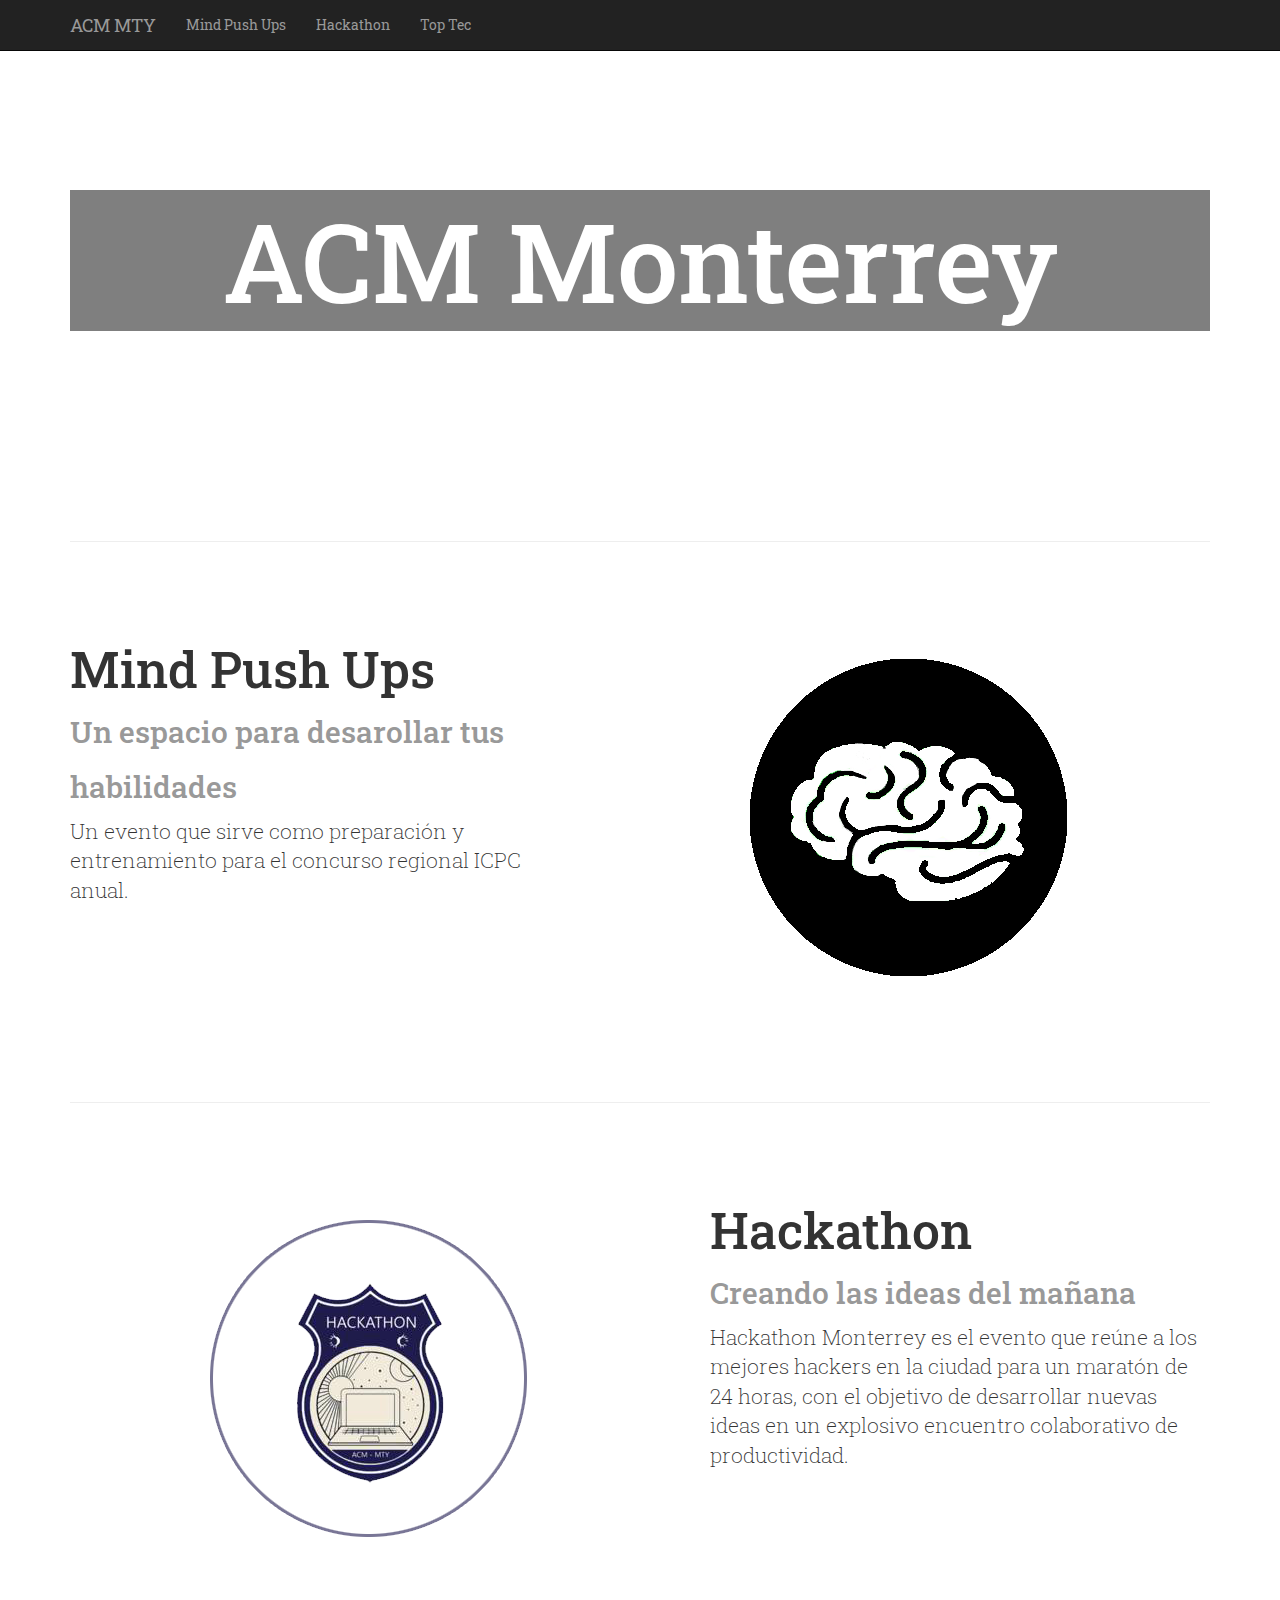
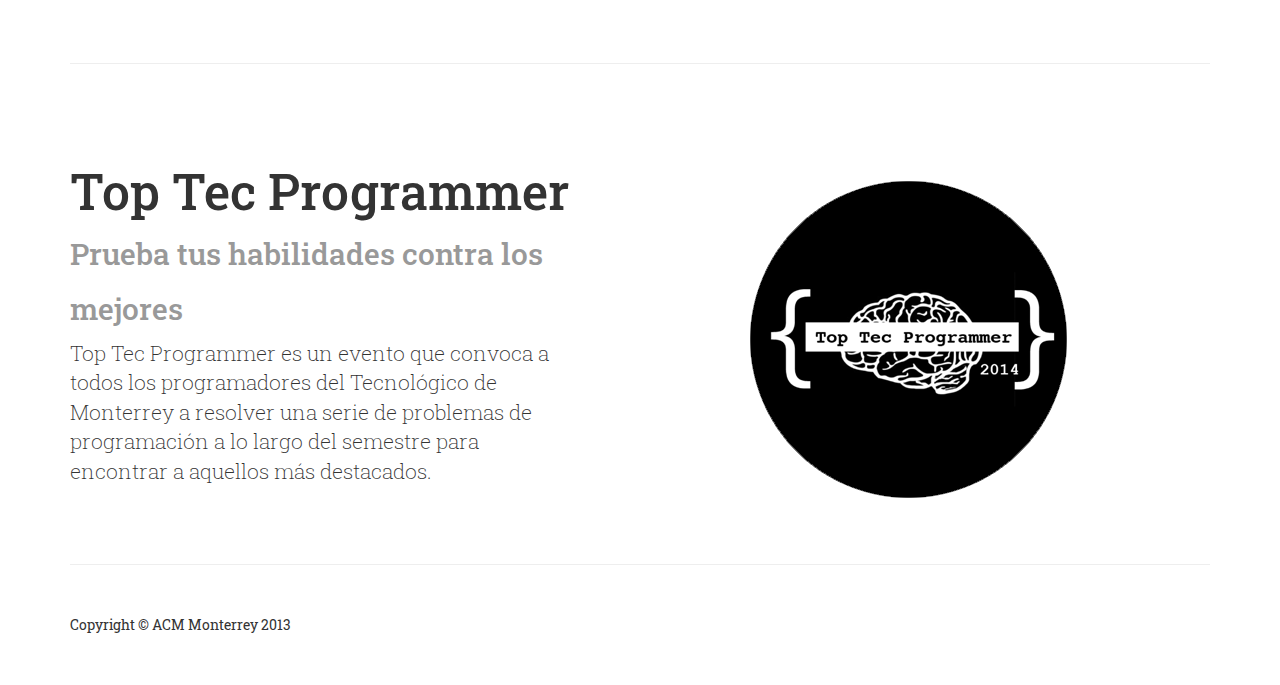
==== one-page-wonder/index.html @ 6a70ae65 "deleted the ai file and made some changes" ====
<!DOCTYPE html>
<html lang="en">

<head>
    <meta charset="utf-8">
    <meta name="viewport" content="width=device-width, initial-scale=1.0">
    <meta name="description" content="">
    <meta name="author" content="">

    <title>ACM MTY</title>

    <!-- Bootstrap core CSS -->
    <link href="css/bootstrap.css" rel="stylesheet">

    <!-- Custom CSS for the 'One Page Wonder' Template -->
    <link href="css/one-page-wonder.css" rel="stylesheet">
    <!-- Fonts used for the website --> 
    <link href='http://fonts.googleapis.com/css?family=Roboto+Slab' rel='stylesheet' type='text/css'>
</head>

<body>

    <nav class="navbar navbar-fixed-top navbar-inverse" role="navigation">
        <div class="container">
            <div class="navbar-header">
                <button type="button" class="navbar-toggle" data-toggle="collapse" data-target=".navbar-ex1-collapse">
                    <span class="sr-only">Toggle navigation</span>
                    <span class="icon-bar"></span>
                    <span class="icon-bar"></span>
                    <span class="icon-bar"></span>
                </button>
                <a class="navbar-brand" href="#">ACM MTY</a>
            </div>

            <!-- Collect the nav links, forms, and other content for toggling -->
            <div class="collapse navbar-collapse navbar-ex1-collapse">
                <ul class="nav navbar-nav">
                    <li><a href="#about">Mind Push Ups</a>
                    </li>
                    <li><a href="#services">Hackathon</a>
                    </li>
                    <li><a href="#contact">Top Tec</a>
                    </li>
                </ul>
            </div>
            <!-- /.navbar-collapse -->
        </div>
        <!-- /.container -->
    </nav>

    <div class="header-image">
        <div class="headline">
            <div class="container">

                <h1>ACM Monterrey</h1>
            </div>
        </div>
        
    </div>

    <!-- /header-image -->

    <div class="container">

        <!-- START THE FEATURETTES -->

        <hr class="featurette-divider">

        <div class="featurette" id="about">
            <img class="featurette-image img-circle img-responsive pull-right" src="..\mindCIRCLE2.png">


            <h2 class="featurette-heading">Mind Push Ups <br /> 
                <span class="text-muted">Un espacio para desarollar tus habilidades</span>
            </h2>
            <p class="lead">Un evento que sirve como preparación y entrenamiento para el concurso regional ICPC anual.</p>
        </div>

        <hr class="featurette-divider">

        <div class="featurette" id="services">
            <img class="featurette-image img-circle img-responsive pull-left" src="../CIRCLEthon.png">
            <h2 class="featurette-heading">Hackathon <br />
                <span class="text-muted">Creando las ideas del ma&ntilde;ana</span>
            </h2>
            <p class="lead">Hackathon Monterrey es el evento que reúne a los mejores hackers en la ciudad para un maratón de 24 horas, con el objetivo de desarrollar nuevas ideas en un explosivo encuentro colaborativo de productividad.</p>
        </div>

        <hr class="featurette-divider">

        <div class="featurette" id="contact">
            <img class="featurette-image img-circle img-responsive pull-right" src="..\CIRCLEthon copy.png">
            <h2 class="featurette-heading">Top Tec Programmer
                <span class="text-muted">Prueba tus habilidades contra los mejores</span>
            </h2>
            <p class="lead">Top Tec Programmer es un evento que convoca a todos los programadores del Tecnológico de Monterrey a resolver una serie de problemas de programación a lo largo del semestre para encontrar a aquellos más destacados.</p>
        </div>

        <!-- /END THE FEATURETTES -->

        <hr>

        <!-- FOOTER -->
        <footer>
            <p>Copyright &copy; ACM Monterrey 2013</p>
        </footer>
        <!-- /END OF FOOTER -->

    </div>
    <!-- /container -->

    <!-- JavaScript -->
    <script src="js/jquery-1.10.2.js"></script>
    <script src="js/bootstrap.js"></script>

</body>

</html>
---- one-page-wonder/css/one-page-wonder.css ----
body {
	margin-top: 50px; /* 50px is the height of the navbar - change this if the navbarn height changes */
}

.header-image {
	/*background: url(http://i.imgur.com/IEyibwl.jpg); repeat; 
	Use a tiling background image or a full width image - if you're using full width you will need to change no-repeat center center cover  */
	background: url(http://i.imgur.com/wIACOGU.jpg);
	background-position: center;
	background-repeat: no-repeat;
	background-size: cover;
	height: auto;
	display: block;
	width: 100%;

	text-align: center;
}

.headline {
	padding: 120px 0;
}

.headline > .container > h1 {
	font-size: 110px;
	font-family: 'Roboto Slab', sans-serif;
	color: white;
	padding: 10px;
	background: rgba(0, 0, 0, 0.5);

}

.headline > .container > h2 {
	font-size: 77px;
	background: rgba(0, 0, 0, 0.5);
}

.featurette-divider {
	margin: 80px 0;
}
.featurette {
	overflow: hidden; 
}

.featurette-image.pull-left {
	margin-right: 40px;
}
.featurette-image.pull-right {
	margin-left: 40px;
}

.featurette-heading {
	font-size: 50px;
}

footer {
	margin: 50px 0;
}

/* RESPONSIVE CSS */

@media (max-width: 1200px) {

.headline > .container > h1 {font-size: 140px;}
.headline > .container > h2 {font-size: 63px;}
.featurette-divider {margin: 50px 0;}
.featurette-image.pull-left {margin-right: 20px;}
.featurette-image.pull-right {margin-left: 20px;}
.featurette-heading {font-size: 35px;}

}

@media (max-width: 991px) {

.headline > .container > h1 {font-size: 105px;}
.headline > .container > h2 {font-size: 50px;}
.featurette-divider {margin: 40px 0;}
.featurette-image {max-width: 50%;}
.featurette-image.pull-left {margin-right: 10px;}
.featurette-image.pull-right {margin-left: 10px;}
.featurette-heading {font-size: 30px;}

}

@media (max-width: 768px) {
	
.container {margin: 0 15px;}
.featurette-divider {margin: 40px 0;}
.featurette-heading {font-size: 25px;}

}


@media (max-width: 668px) {

.headline > .container > h1 {font-size: 70px;}
.headline > .container > h2 {font-size: 32px;}
.featurette-divider {margin: 30px 0;}

}

@media (max-width: 640px) {

.headline {padding: 75px 0 25px 0;}
.headline > .container > h1 {font-size: 60px;}
.headline > .container > h2 {font-size: 30px;}

}

@media (max-width: 375px) {

.featurette-divider {margin: 10px 0;}
.featurette-image {max-width: 100%;}
.featurette-image.pull-left {margin-right: 0; margin-bottom: 10px;}
.featurette-image.pull-right {margin-left: 0; margin-bottom: 10px;}

}
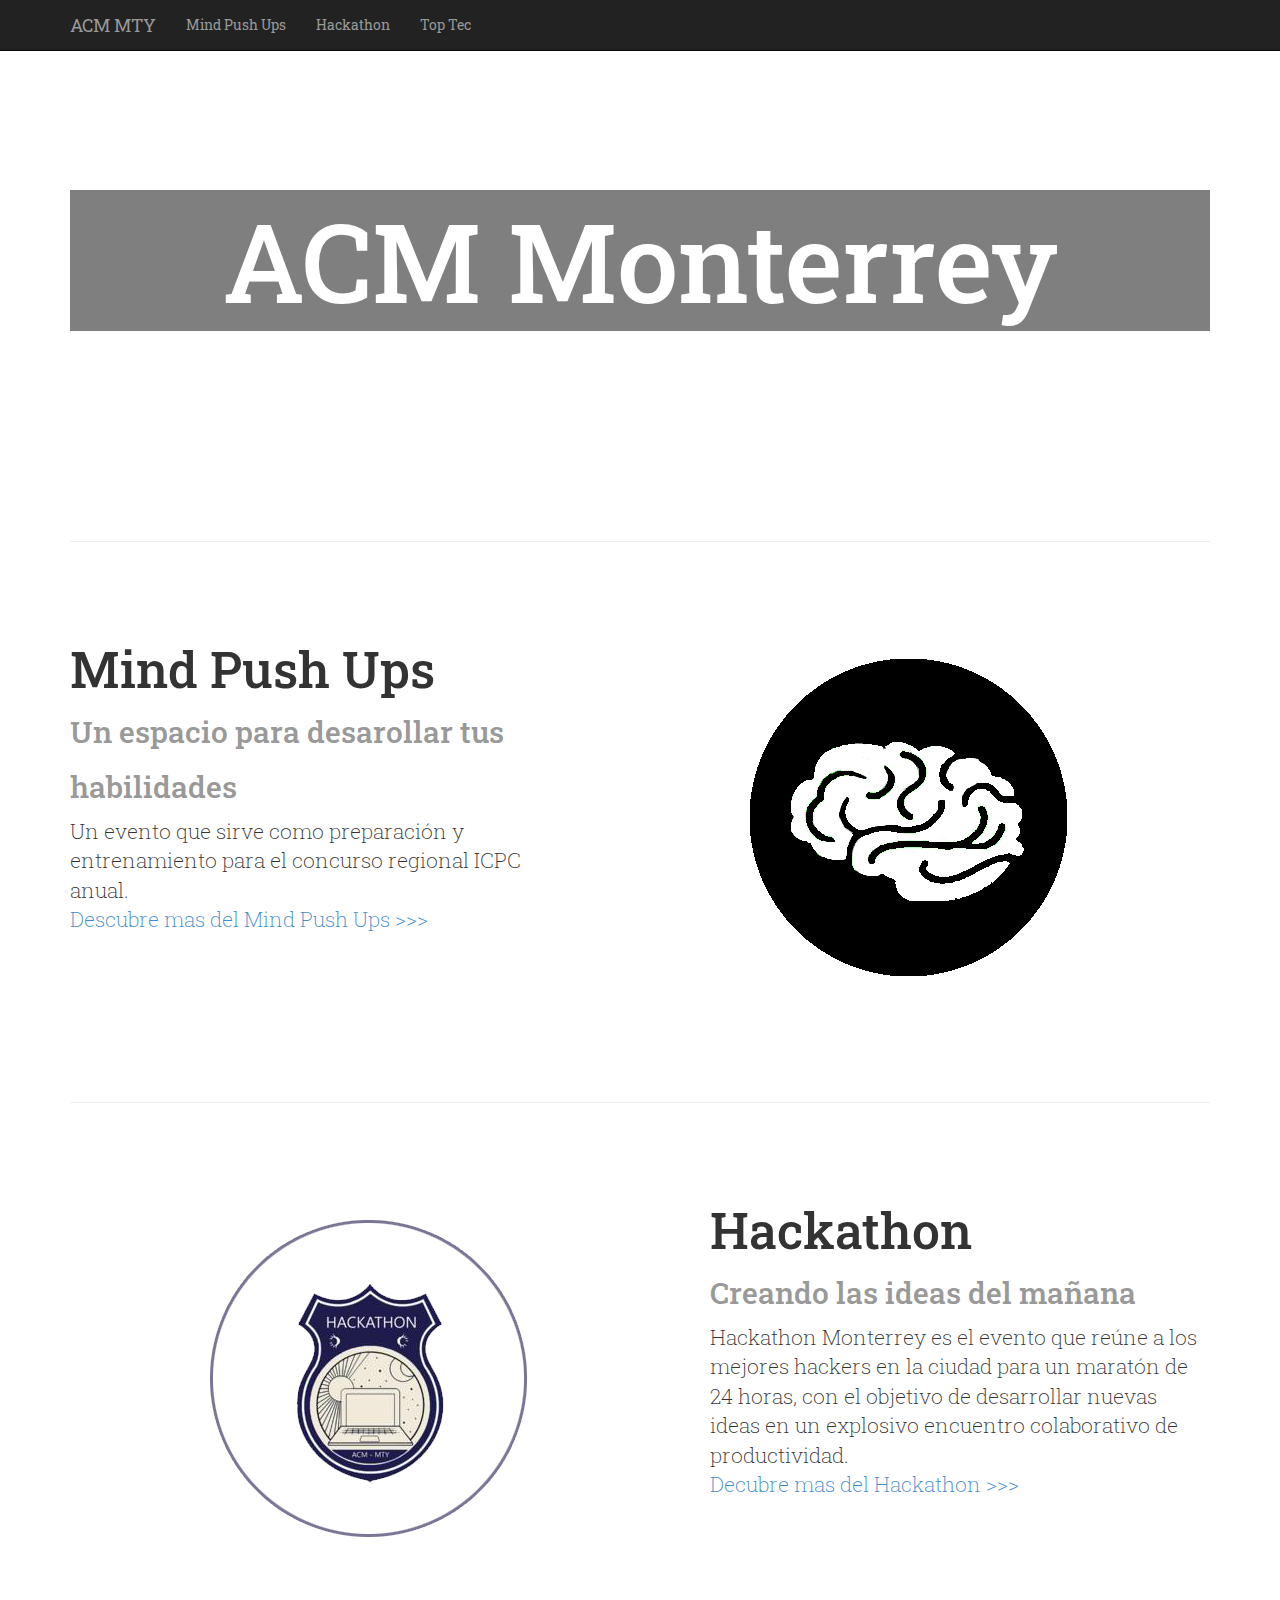
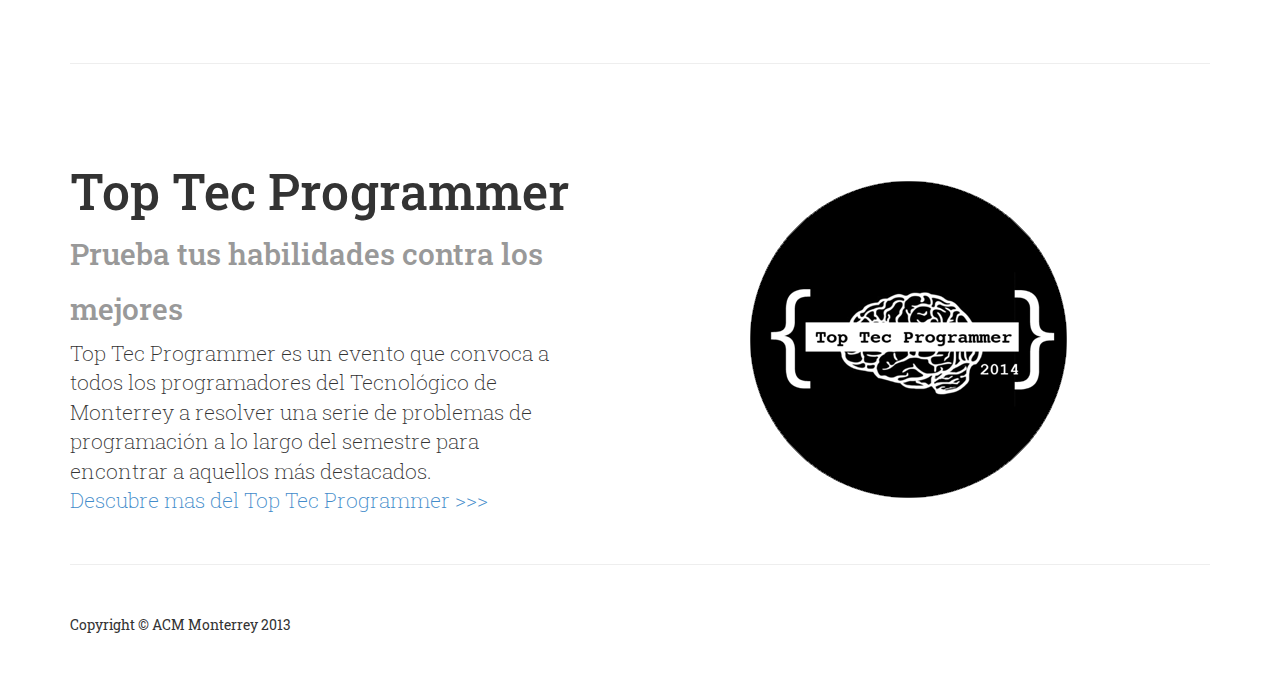
==== commit 18d46531: "changes made to mindpushups and index file" ====
--- a/one-page-wonder/index.html
+++ b/one-page-wonder/index.html
@@ -73,7 +73,9 @@
             <h2 class="featurette-heading">Mind Push Ups <br /> 
                 <span class="text-muted">Un espacio para desarollar tus habilidades</span>
             </h2>
-            <p class="lead">Un evento que sirve como preparación y entrenamiento para el concurso regional ICPC anual.</p>
+            <p class="lead">Un evento que sirve como preparación y entrenamiento para el concurso regional ICPC anual.<br />
+                <a href="mindPushUps.html" target="_self">Descubre mas del Mind Push Ups >>></a>
+            </p>
         </div>
 
         <hr class="featurette-divider">
@@ -83,7 +85,8 @@
             <h2 class="featurette-heading">Hackathon <br />
                 <span class="text-muted">Creando las ideas del ma&ntilde;ana</span>
             </h2>
-            <p class="lead">Hackathon Monterrey es el evento que reúne a los mejores hackers en la ciudad para un maratón de 24 horas, con el objetivo de desarrollar nuevas ideas en un explosivo encuentro colaborativo de productividad.</p>
+            <p class="lead">Hackathon Monterrey es el evento que reúne a los mejores hackers en la ciudad para un maratón de 24 horas, con el objetivo de desarrollar nuevas ideas en un explosivo encuentro colaborativo de productividad.<br />
+                <a href="#" target="_self">Decubre mas del Hackathon >>></a></p>
         </div>
 
         <hr class="featurette-divider">
@@ -93,7 +96,8 @@
             <h2 class="featurette-heading">Top Tec Programmer
                 <span class="text-muted">Prueba tus habilidades contra los mejores</span>
             </h2>
-            <p class="lead">Top Tec Programmer es un evento que convoca a todos los programadores del Tecnológico de Monterrey a resolver una serie de problemas de programación a lo largo del semestre para encontrar a aquellos más destacados.</p>
+            <p class="lead">Top Tec Programmer es un evento que convoca a todos los programadores del Tecnológico de Monterrey a resolver una serie de problemas de programación a lo largo del semestre para encontrar a aquellos más destacados.<br />
+                <a href="#" target="_self">Descubre mas del Top Tec Programmer >>></a></p>
         </div>
 
         <!-- /END THE FEATURETTES -->
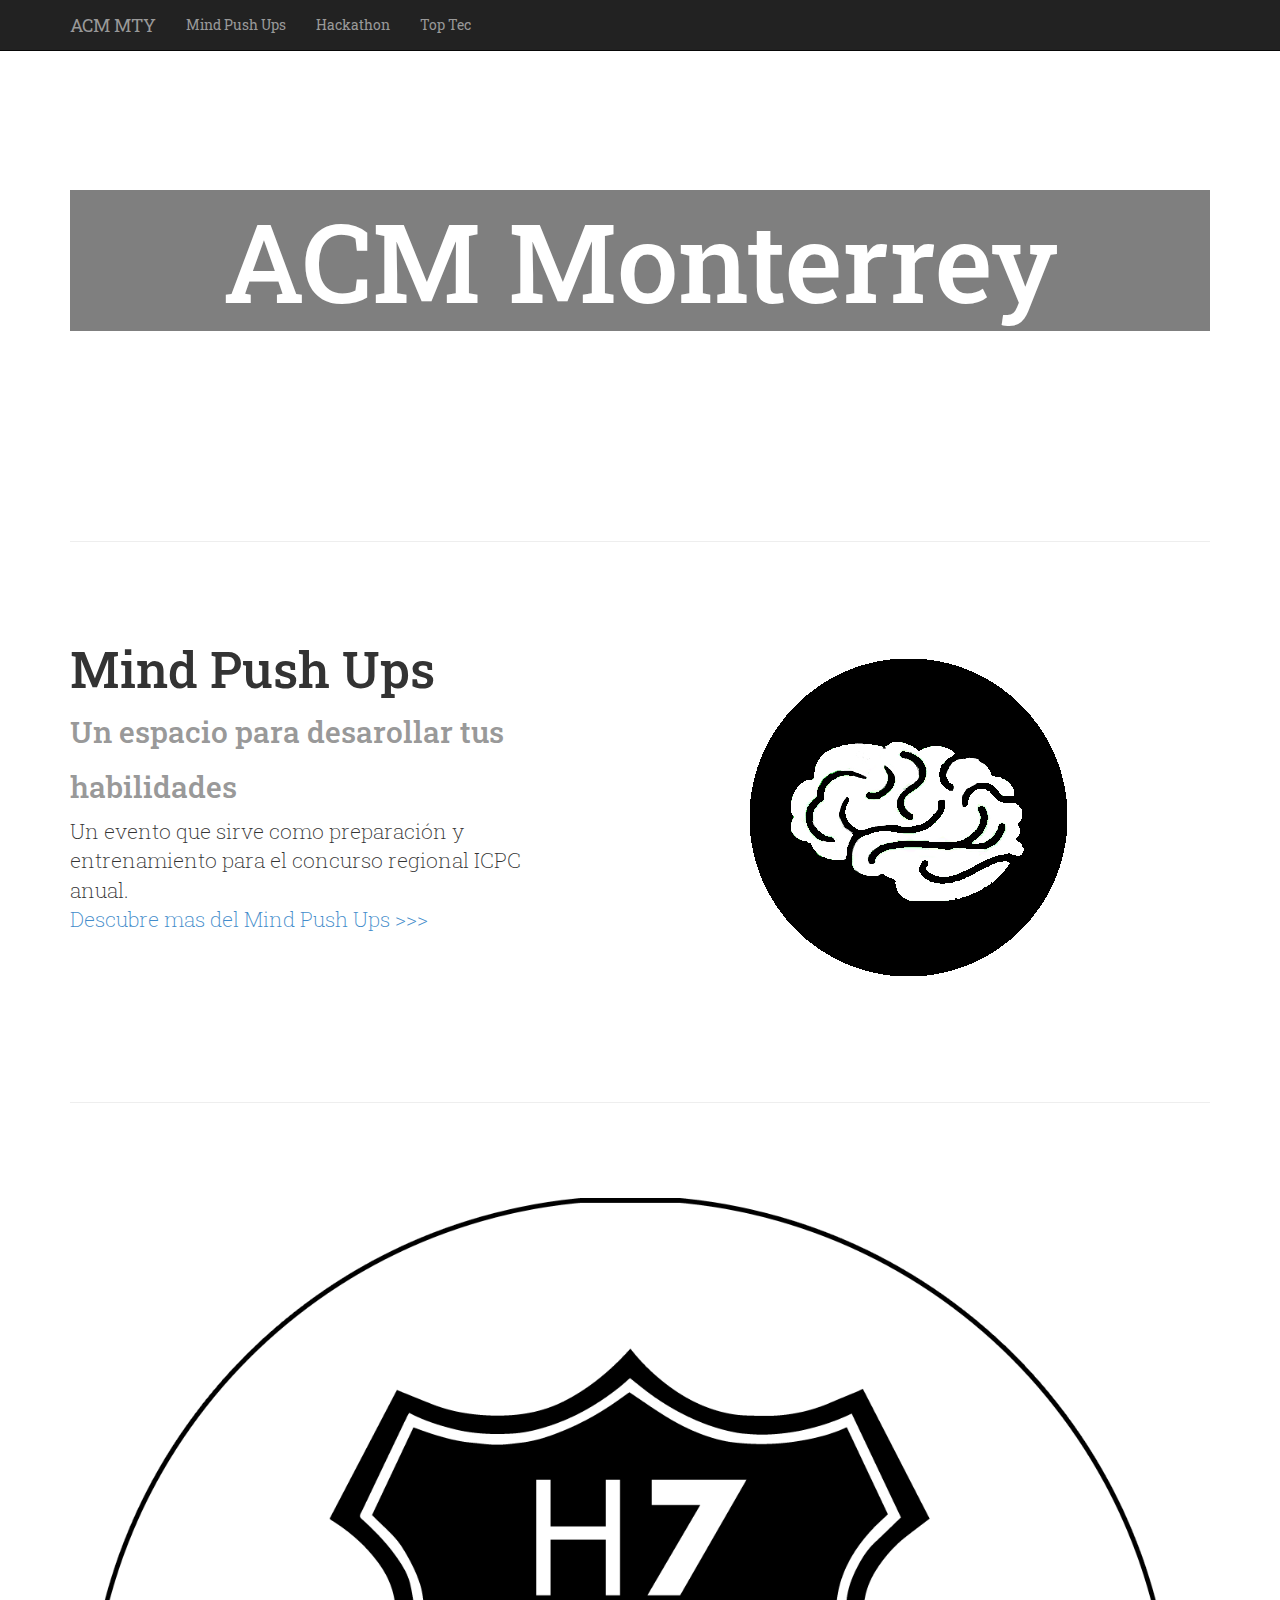
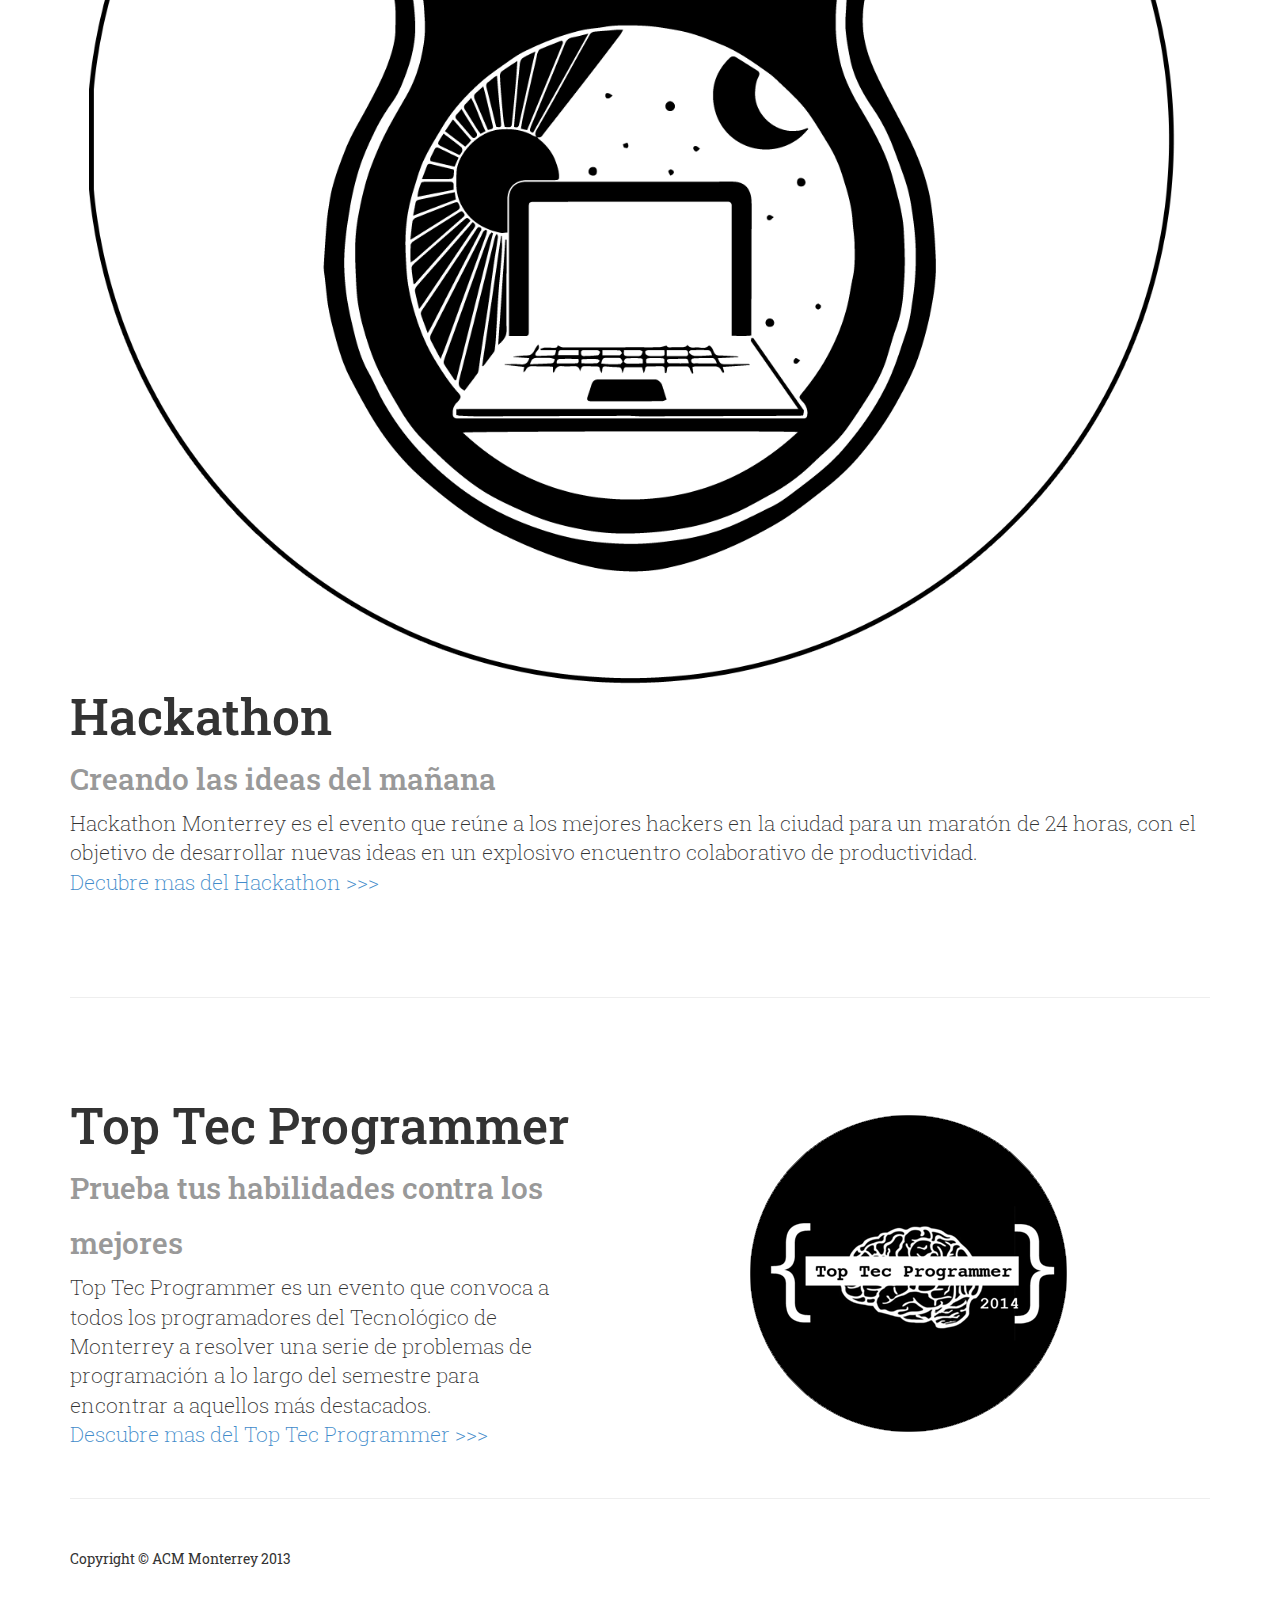
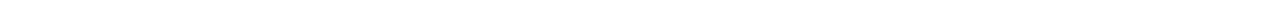
==== commit 2f02b345: "removed unsed images" ====
--- a/one-page-wonder/index.html
+++ b/one-page-wonder/index.html
@@ -81,7 +81,7 @@
         <hr class="featurette-divider">
 
         <div class="featurette" id="services">
-            <img class="featurette-image img-circle img-responsive pull-left" src="../CIRCLEthon.png">
+            <img class="featurette-image img-circle img-responsive pull-left" src="../hackathonCirculo.png">
             <h2 class="featurette-heading">Hackathon <br />
                 <span class="text-muted">Creando las ideas del ma&ntilde;ana</span>
             </h2>
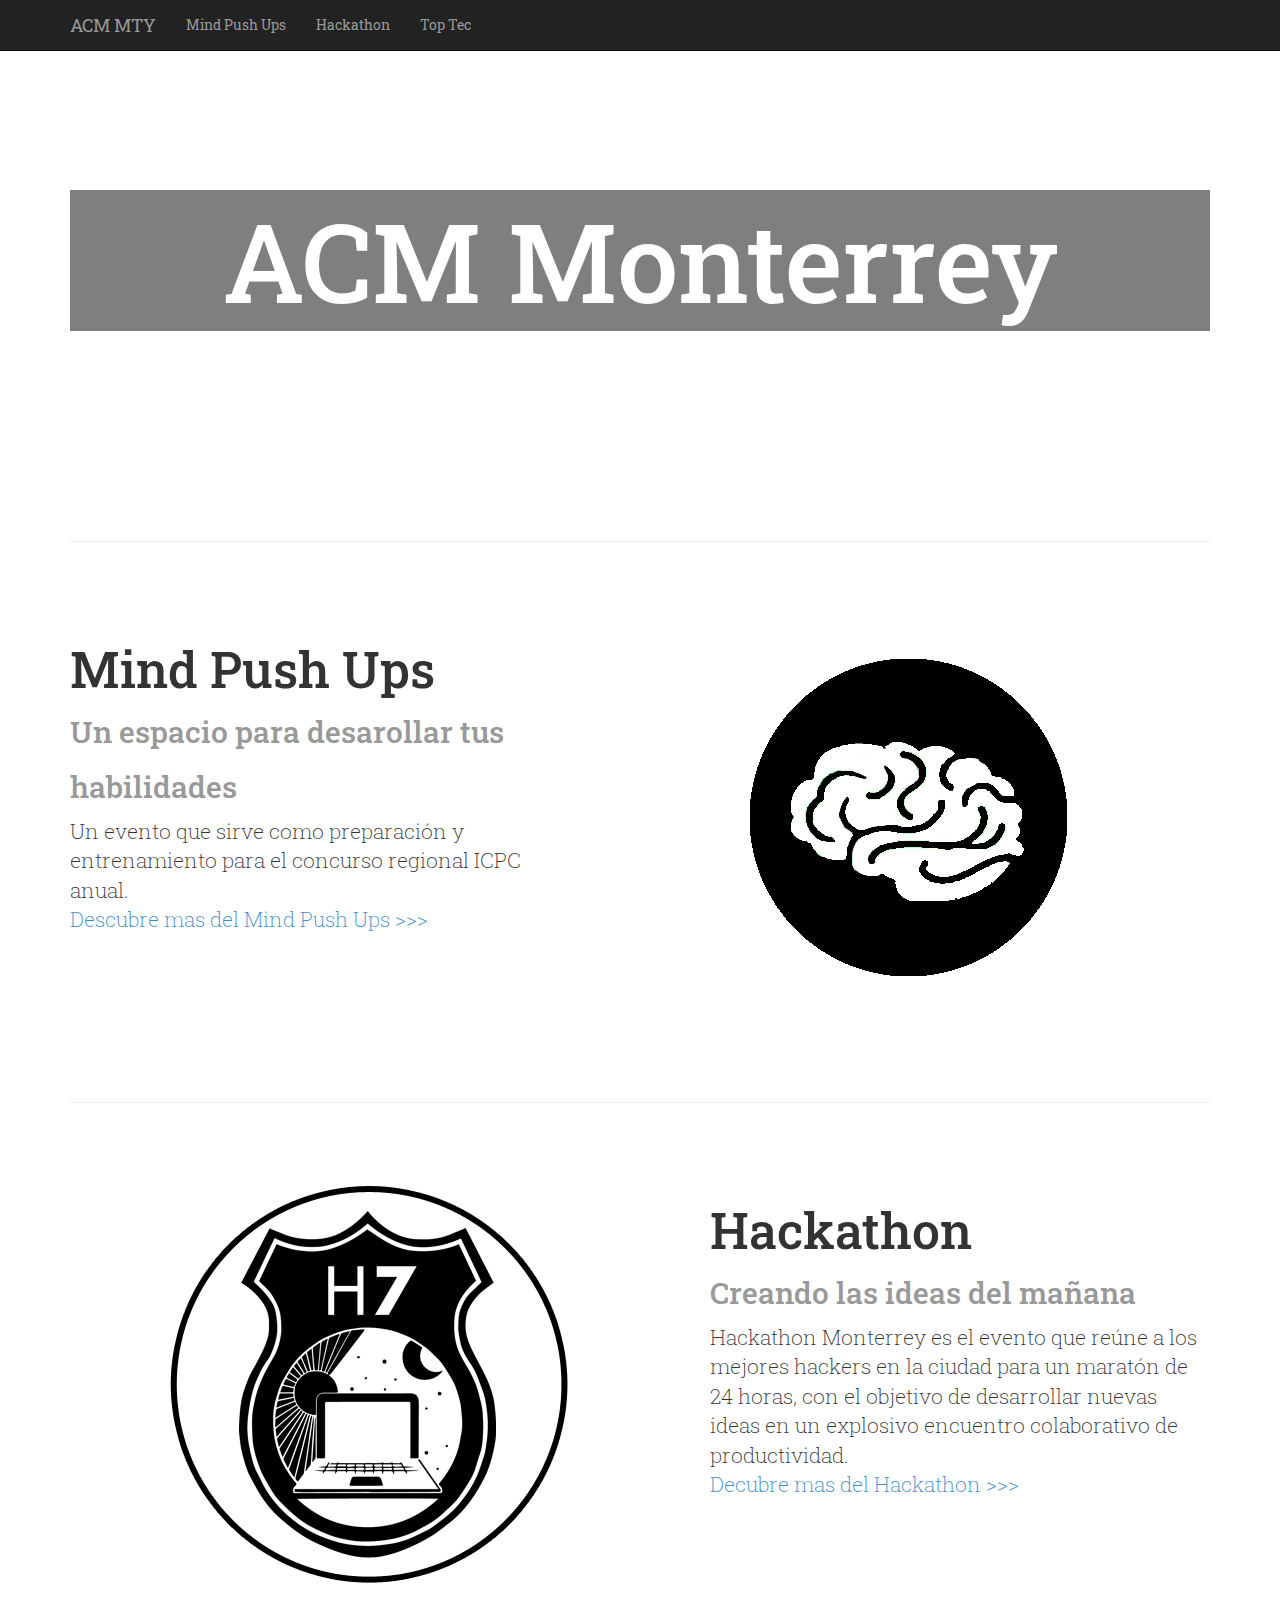
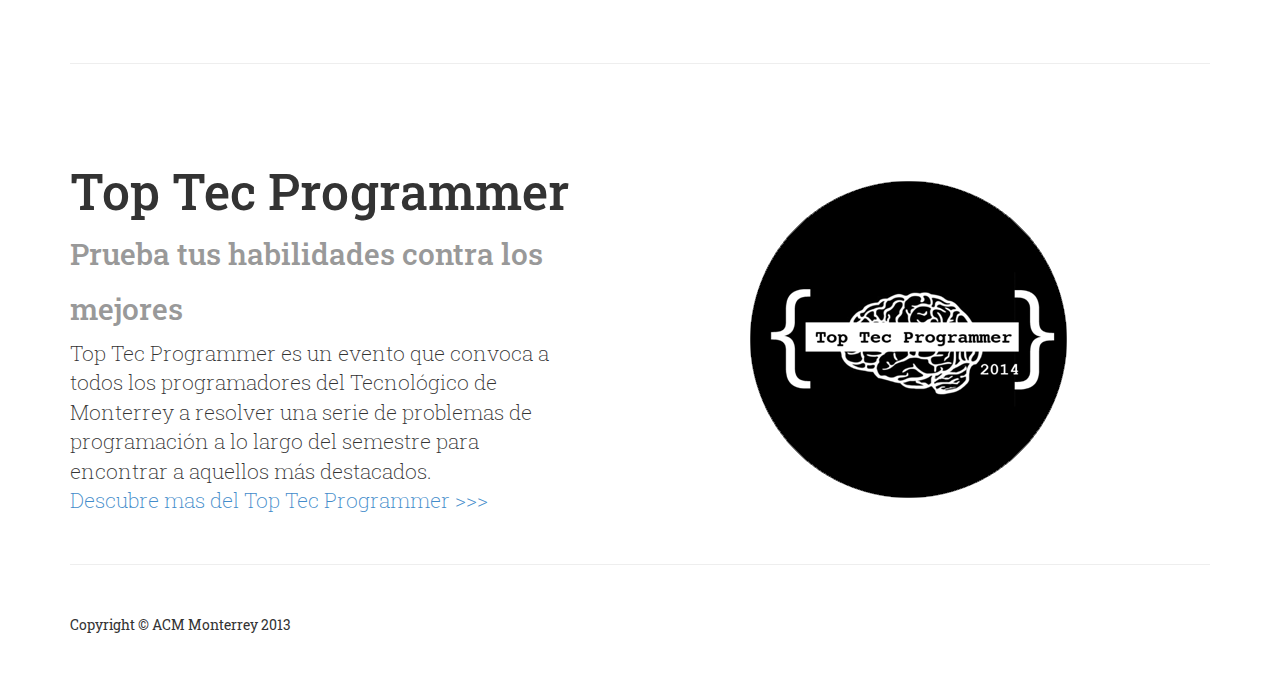
==== commit eba36543: "Reduced the image size" ====
--- a/one-page-wonder/index.html
+++ b/one-page-wonder/index.html
@@ -81,7 +81,7 @@
         <hr class="featurette-divider">
 
         <div class="featurette" id="services">
-            <img class="featurette-image img-circle img-responsive pull-left" src="../hackathonCirculo.png">
+            <img class="featurette-image img-circle img-responsive pull-left" src="../hackathonCIRCLE.png">
             <h2 class="featurette-heading">Hackathon <br />
                 <span class="text-muted">Creando las ideas del ma&ntilde;ana</span>
             </h2>
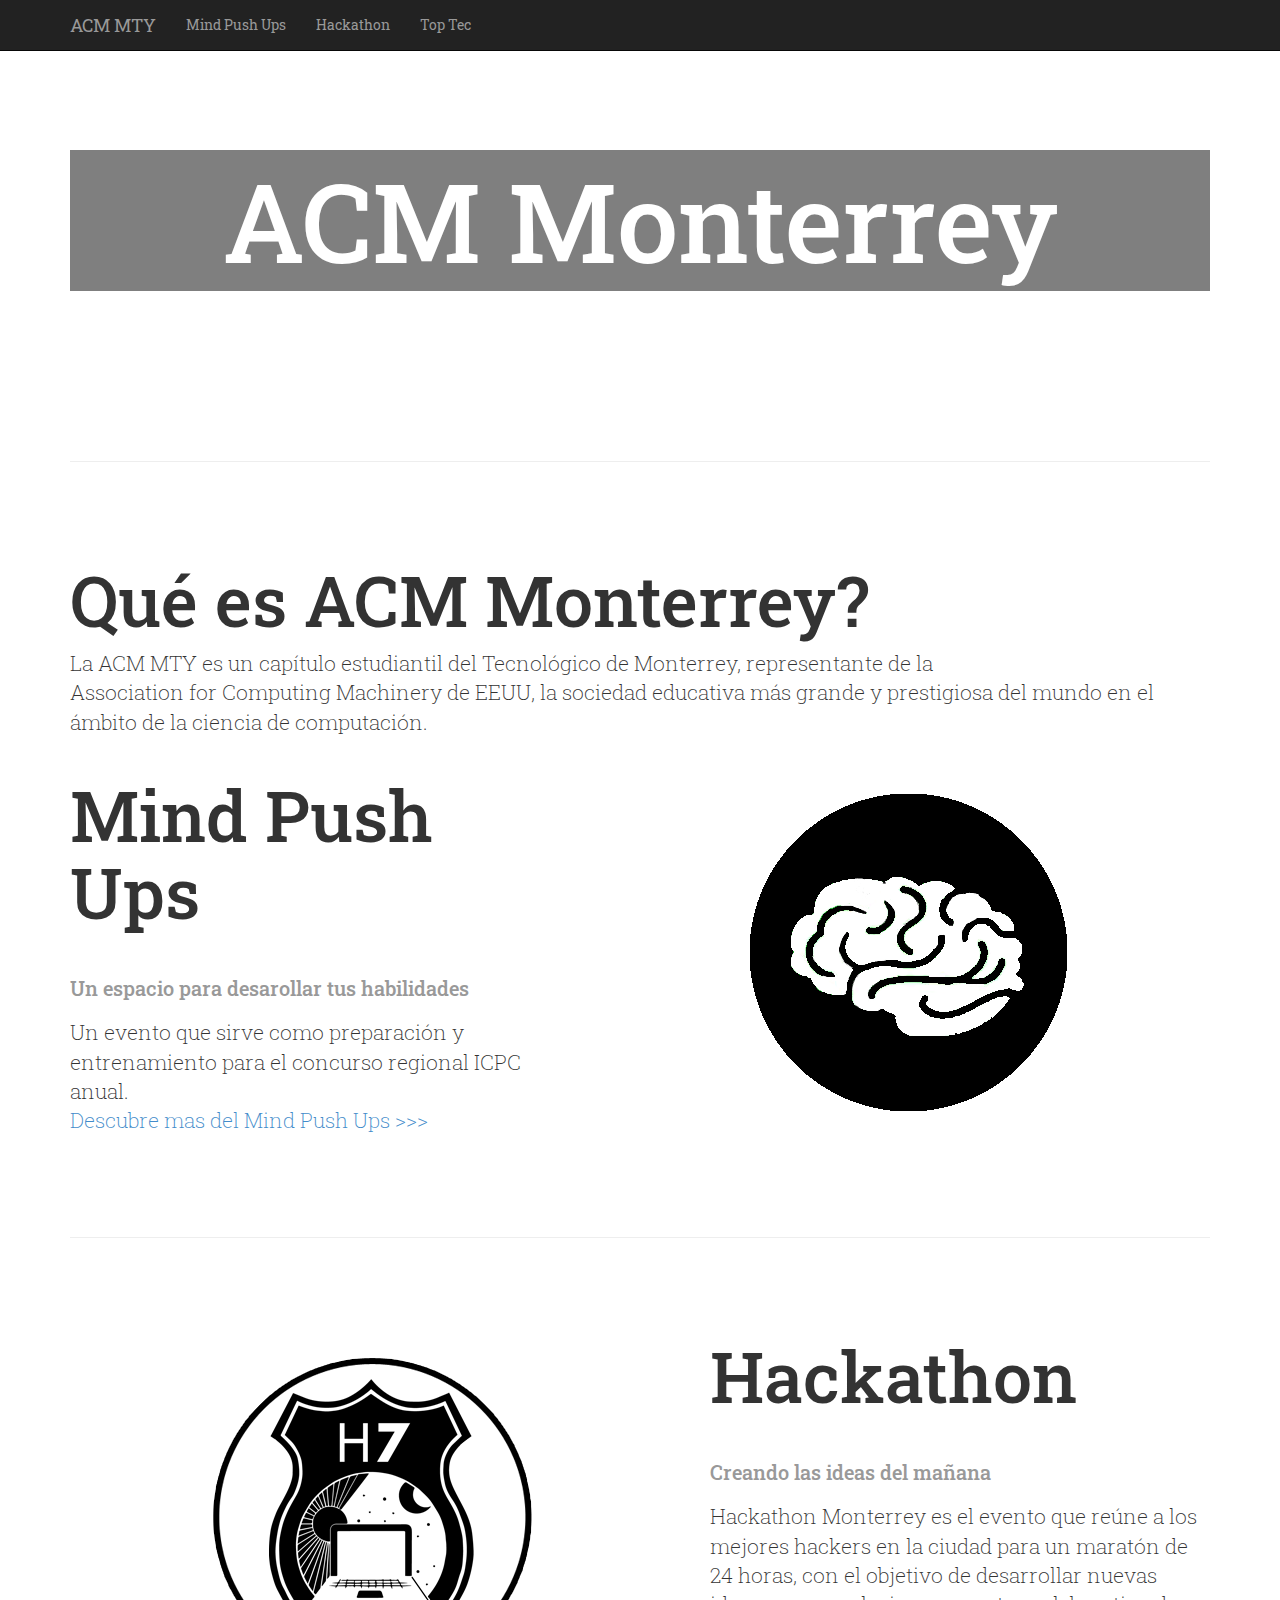
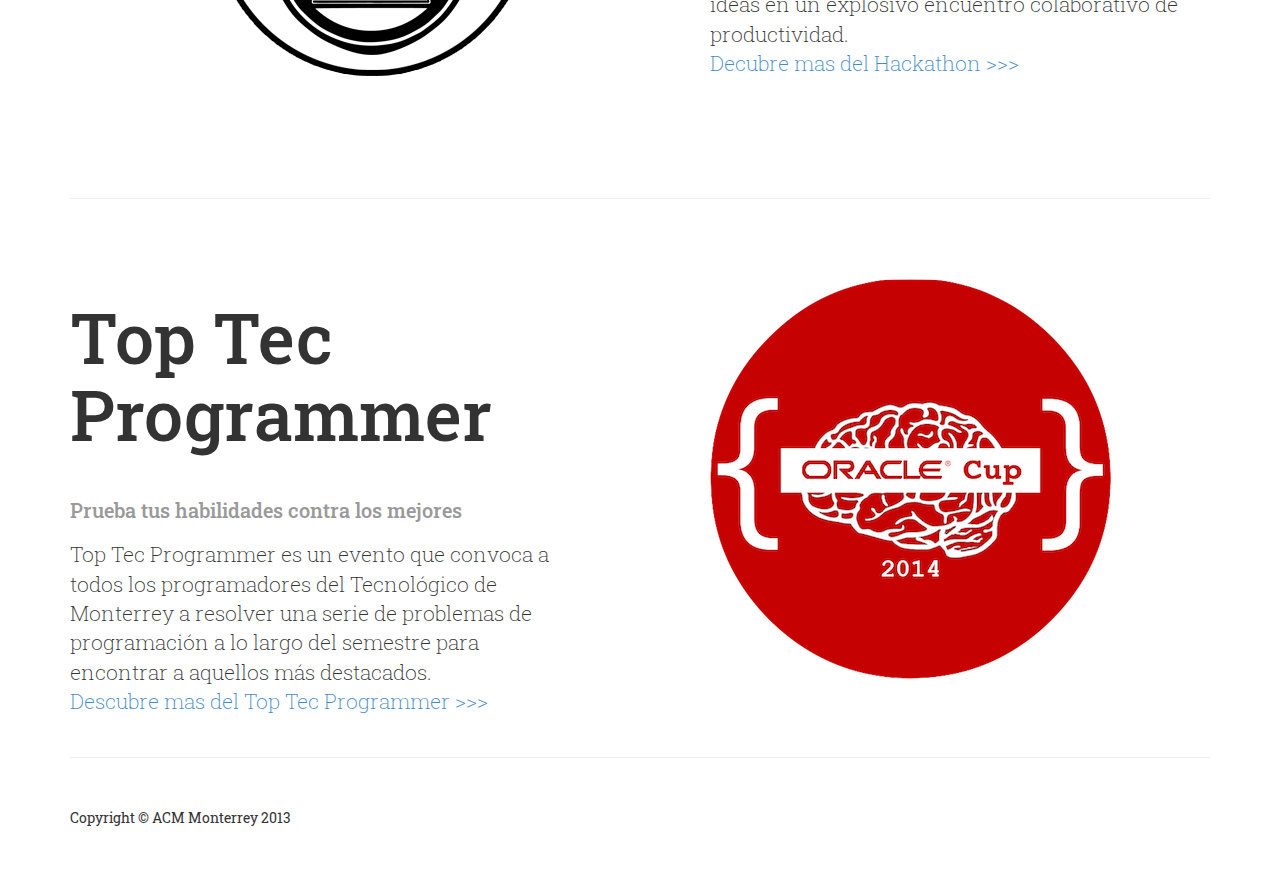
==== commit 9fc72d48: "Made some changes to the website" ====
--- a/one-page-wonder/index.html
+++ b/one-page-wonder/index.html
@@ -66,6 +66,12 @@
 
         <hr class="featurette-divider">
 
+        <div class="featurette" id="info">
+                <h2 class="featurette-heading"> Qu&eacute; es ACM Monterrey?</h2>
+                <p class ="lead">La ACM MTY es un capítulo estudiantil del Tecnológico de Monterrey, representante de la<br /> 
+                        Association for Computing Machinery de EEUU, la sociedad educativa más grande y prestigiosa del mundo en el ámbito de la ciencia de computación.
+                </p> 
+        </div>
         <div class="featurette" id="about">
             <img class="featurette-image img-circle img-responsive pull-right" src="..\mindCIRCLE2.png">
 
@@ -81,7 +87,7 @@
         <hr class="featurette-divider">
 
         <div class="featurette" id="services">
-            <img class="featurette-image img-circle img-responsive pull-left" src="../hackathonCIRCLE.png">
+            <img class="featurette-image img-circle img-responsive pull-left" src="../hackaCIRCLE2.png">
             <h2 class="featurette-heading">Hackathon <br />
                 <span class="text-muted">Creando las ideas del ma&ntilde;ana</span>
             </h2>
--- a/one-page-wonder/css/one-page-wonder.css
+++ b/one-page-wonder/css/one-page-wonder.css
@@ -17,7 +17,7 @@
 }
 
 .headline {
-	padding: 120px 0;
+	padding: 80px 0;
 }
 
 .headline > .container > h1 {
@@ -30,7 +30,7 @@
 }
 
 .headline > .container > h2 {
-	font-size: 77px;
+	font-size: 100px;
 	background: rgba(0, 0, 0, 0.5);
 }
 
@@ -49,9 +49,8 @@
 }
 
 .featurette-heading {
-	font-size: 50px;
+	font-size: 70px;
 }
-
 footer {
 	margin: 50px 0;
 }
@@ -66,6 +65,7 @@
 .featurette-image.pull-left {margin-right: 20px;}
 .featurette-image.pull-right {margin-left: 20px;}
 .featurette-heading {font-size: 35px;}
+
 
 }
 
@@ -112,5 +112,5 @@
 .featurette-image {max-width: 100%;}
 .featurette-image.pull-left {margin-right: 0; margin-bottom: 10px;}
 .featurette-image.pull-right {margin-left: 0; margin-bottom: 10px;}
-
+.imagen{width: 300px; height:300px;}
 }